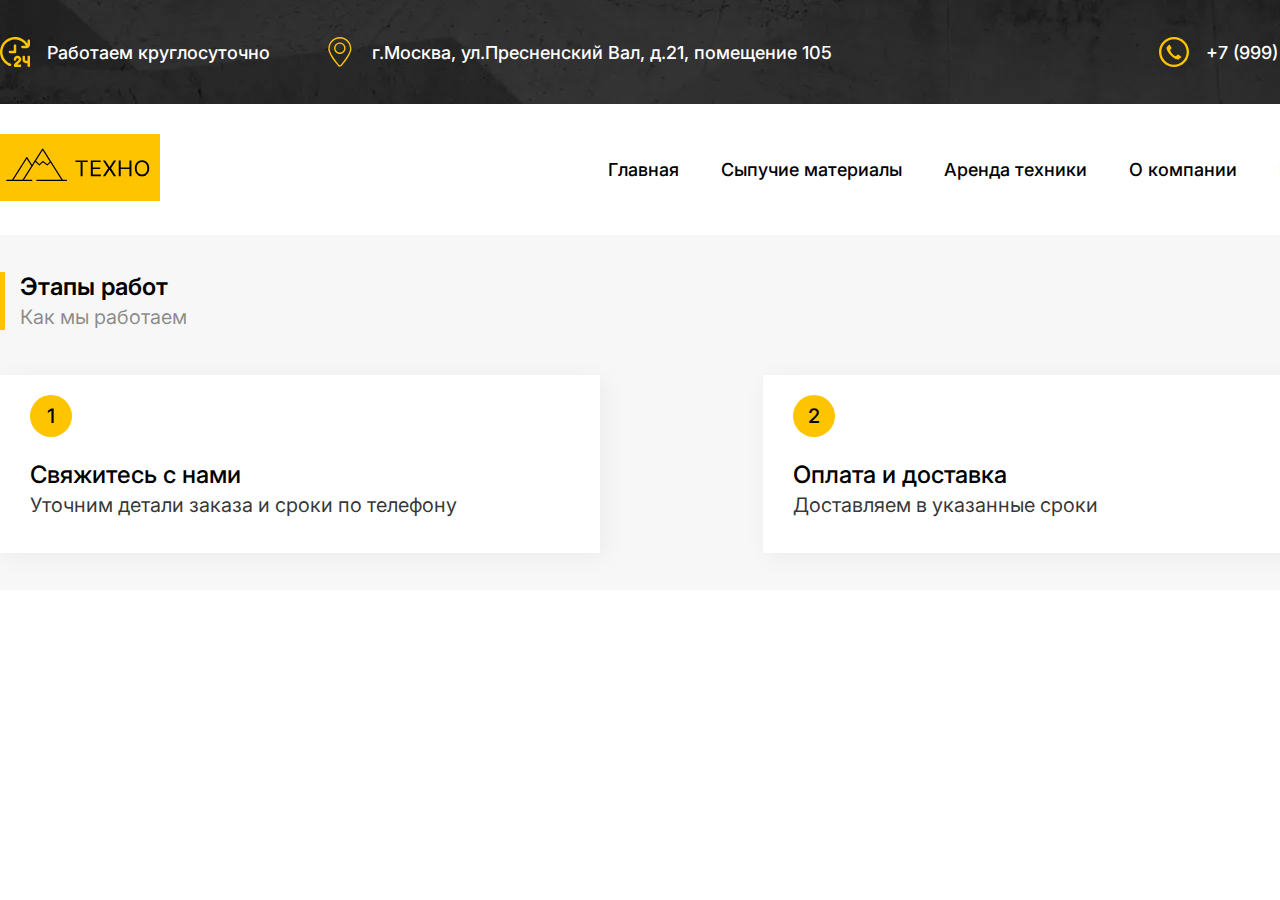
==== index.html @ c88611fb "." ====
<!DOCTYPE html>
<html lang="ru">

<head>
    <meta charset="UTF-8">
    <meta http-equiv="X-UA-Compatible" content="IE=edge">
    <meta name="viewport" content="width=device-width, initial-scale=1.0">
    <link rel="stylesheet" href="css/index.css">
    <link rel="preconnect" href="https://fonts.googleapis.com">
    <link rel="preconnect" href="https://fonts.gstatic.com" crossorigin>
    <link href="https://fonts.googleapis.com/css2?family=Inter:wght@300;400;500;600;700;800&display=swap"
        rel="stylesheet">
    <title>ТЕХНО</title>
</head>

<body>
    <header>
        <div class="upheader">
            <div class="cont">
                <div class="wrapper__left">
                    <div class="wrapper__header">
                        <img src="img/h24.svg" alt="">
                        <p>Работаем круглосуточно</p>
                    </div>
                    <div class="wrapper__header">
                        <img src="img/map.svg" alt="">
                        <p>г.Москва, ул.Пресненский Вал, д.21, помещение 105 </p>
                    </div>
                </div>

                <div class="wrapper__header">
                    <img src="img/tel.svg" alt="">
                    <a href="tel:89999992111">+7 (999) 999-21-11</a>
                </div>
            </div>
        </div>
        <nav>
            <div class="cont">
                <a href="#"><img src="img/logo.svg" alt=""></a>
                <ul>
                    <li><a href="">Главная</a></li>
                    <li><a href="">Сыпучие материалы</a></li>
                    <li><a href="">Аренда техники</a></li>
                    <li><a href="">О компании</a></li>
                    <li><a href="">Контакты</a></li>
                </ul>
            </div>
        </nav>

    </header>
    <section id="step">
        <div class="cont">
            <h2>
                Этапы работ<br><span>Как мы работаем</span>
            </h2>
            <div class="all_steps">
                <div class="wrapper__step">
                    <span class="number_step">1</span>
                    <p>
                        Свяжитесь с нами<br>
                        <span>Уточним детали заказа и сроки по телефону</span>
                    </p>
                </div>
                <div class="wrapper__step">
                    <span class="number_step">2</span>
                    <p>
                        Оплата и доставка<br>
                        <span>Доставляем в указанные сроки</span>
                    </p>
                </div>
            </div>
        </div>
        
    </section>
</body>

</html>
---- css/index.css ----
*{
    padding: 0;
    margin: 0;
    box-sizing: border-box;
    font-family: 'Inter', sans-serif;
}
.upheader{
    padding-top: 37px;
    padding-bottom: 37px;
    background-image: url("/img/back.png");
}
.cont{
    width: 1363px;
    margin: 0 auto;
}
.upheader .cont{
    display: flex;

    align-items: center;
    justify-content: space-between;
}
.upheader .wrapper__header{
    display: flex;
    align-items: center;
}
.upheader .wrapper__header img{
    margin-right: 17px;
}
.upheader .cont .wrapper__header p, .upheader .cont .wrapper__header a{
    font-size: 18px;
    font-weight: 500;
    color: white;
    text-decoration: none;
}
.upheader .cont .wrapper__left{
    display: flex;
}
.upheader .cont .wrapper__left .wrapper__header{
    margin-right: 55px;
}
header nav .cont{
    display: flex;
    align-items: center;
    justify-content: space-between;
    padding-top: 30px;
    padding-bottom: 30px;
}
header nav ul{
    display: flex;
}
header nav ul li{
    list-style: none;
    margin-right: 42px;
}
header nav ul li a{
    color: black;
    font-size: 18px;
    font-weight: 500;
    text-decoration: none;
}
header nav ul li:last-child{
    margin-right: 0;
}
h2{
    font-size: 24px;
    font-weight: 600;
    border-left: 5px solid rgb(254, 196, 0);
    padding-left: 15px;
}
h2 span{
    font-size: 20px;
    font-weight: 400;
    color: rgba(0, 0, 0, 0.46);
}
/* step */
#step{
    padding-top: 37px;
    padding-bottom: 37px;
    background-color: rgb(247, 247, 247);
}
.all_steps{
    display: flex;
    justify-content: space-between;
}
.wrapper__step{
    margin-top: 45px;
    padding-top: 20px;
    padding-bottom: 35px;
    padding-left: 30px;
    width: 600px;
    background: rgb(255, 255, 255);
    box-shadow: 4px 4px 24px rgba(0, 0, 0, 0.05);
}
.wrapper__step .number_step{
    display: flex;
    align-items: center;
    justify-content: center;
    border-radius: 50%;
    font-size: 20px;
    font-weight: 500;
    width: 42px;
    height: 42px;
    background: rgb(254, 196, 0);
}
.wrapper__step p{
    margin-top: 23px;
    font-size: 24px;
    font-weight: 500;
}
.wrapper__step p span{
    font-size: 20px;
    font-weight: 400;
    color: rgba(0, 0, 0, 0.8);
}
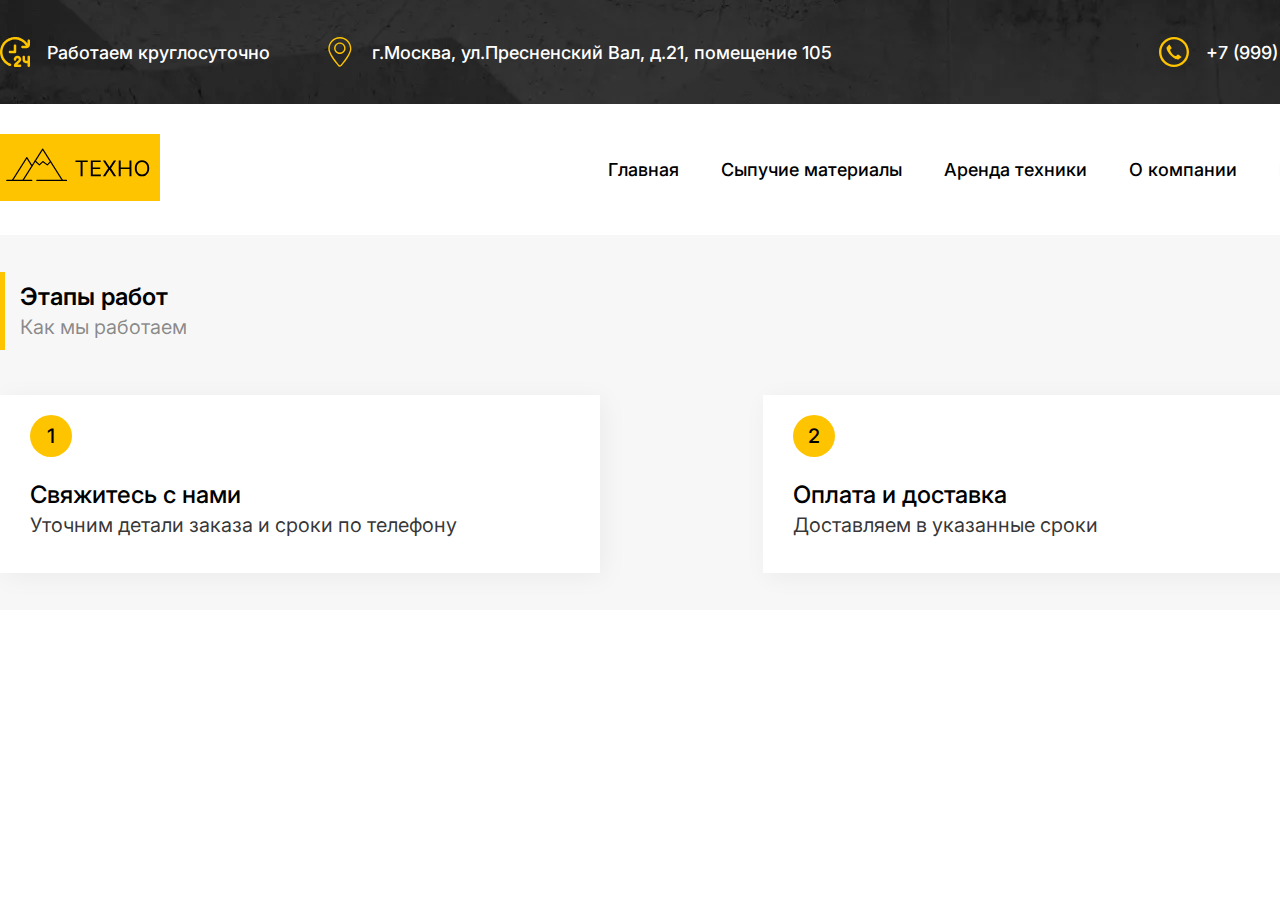
==== commit c558c219: "." ====
--- a/index.html
+++ b/index.html
@@ -14,6 +14,14 @@
 </head>
 
 <body>
+    <div class="backg_cts">
+        <div class="wind_cts">
+            <img src="img/close.svg" alt="">
+            <p>Позвоните нам<br><span>Будем рады вашему звонку</span></p>
+            <a href="" class="text_num">+7 (999) 999-21-11</a>
+            <a href="" class="btn_tel">Позвонить</a>
+        </div>
+    </div>
     <header>
         <div class="upheader">
             <div class="cont">
--- a/css/index.css
+++ b/css/index.css
@@ -62,6 +62,8 @@
     margin-right: 0;
 }
 h2{
+    padding-top: 10px;
+    padding-bottom: 10px;
     font-size: 24px;
     font-weight: 600;
     border-left: 5px solid rgb(254, 196, 0);
@@ -111,4 +113,65 @@
     font-size: 20px;
     font-weight: 400;
     color: rgba(0, 0, 0, 0.8);
+}
+
+/* всплывашка */
+.backg_cts {
+    
+    width: 100%;
+    height: 100%;
+    position: fixed;
+    background: #000A;
+    top: 0;
+    left: 0;
+    display: none; /*flex*/
+    justify-content: center;
+    align-items: center;
+}
+.wind_cts {
+    position: relative;
+    width: 405px;
+    padding-top: 17px;
+    padding-bottom: 21px;
+    background: rgb(255, 255, 255);
+    border-radius: 25px;
+}
+.wind_cts p{
+    text-align: center;
+    font-size: 24px;
+    font-weight: 600;
+}
+.wind_cts p span{
+    font-size: 18px;
+    font-weight: 400;
+    color: rgba(0, 0, 0, 0.5);
+}
+.wind_cts .text_num{
+    display: block;
+    text-align: center;
+    font-size: 20px;
+    font-weight: 600;
+    text-decoration: none;
+    color: rgba(0, 0, 0, 1);
+    margin-top: 21px;
+    margin-bottom: 25px;
+}
+.wind_cts .btn_tel{
+    margin: 0 auto;
+    display: flex;
+    width: 134px;
+    height: 38px;
+    align-items: center;
+    justify-content: center;
+    text-decoration: none;
+    background: rgb(254, 196, 0);
+    color: rgb(0, 0, 0);
+    font-size: 18px;
+    font-weight: 500;
+}
+.wind_cts img{
+    cursor: pointer;
+    position: absolute;
+    top: 15px;
+    right: 15px;
 }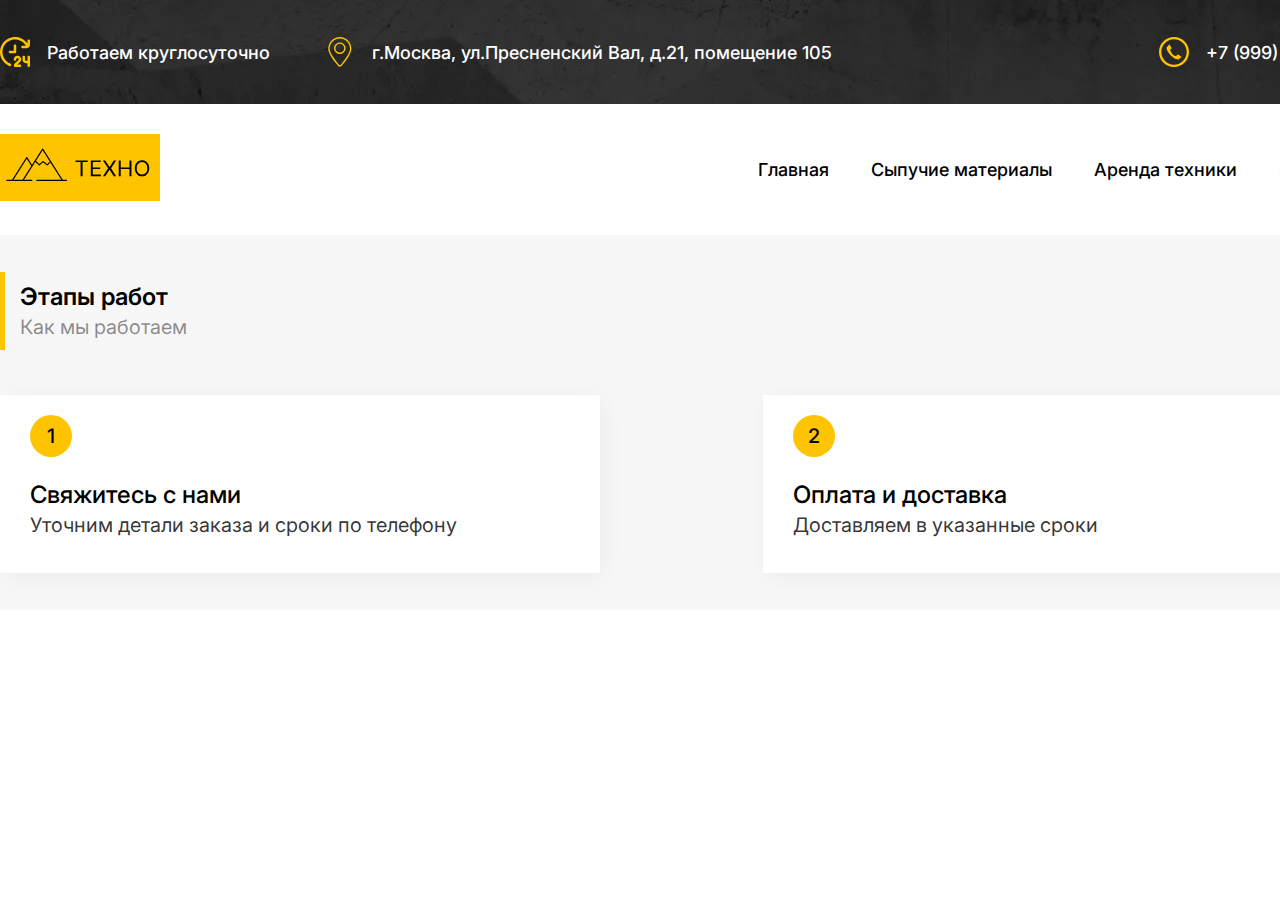
==== commit 49b3e1d3: "." ====
--- a/index.html
+++ b/index.html
@@ -49,7 +49,6 @@
                     <li><a href="">Главная</a></li>
                     <li><a href="">Сыпучие материалы</a></li>
                     <li><a href="">Аренда техники</a></li>
-                    <li><a href="">О компании</a></li>
                     <li><a href="">Контакты</a></li>
                 </ul>
             </div>
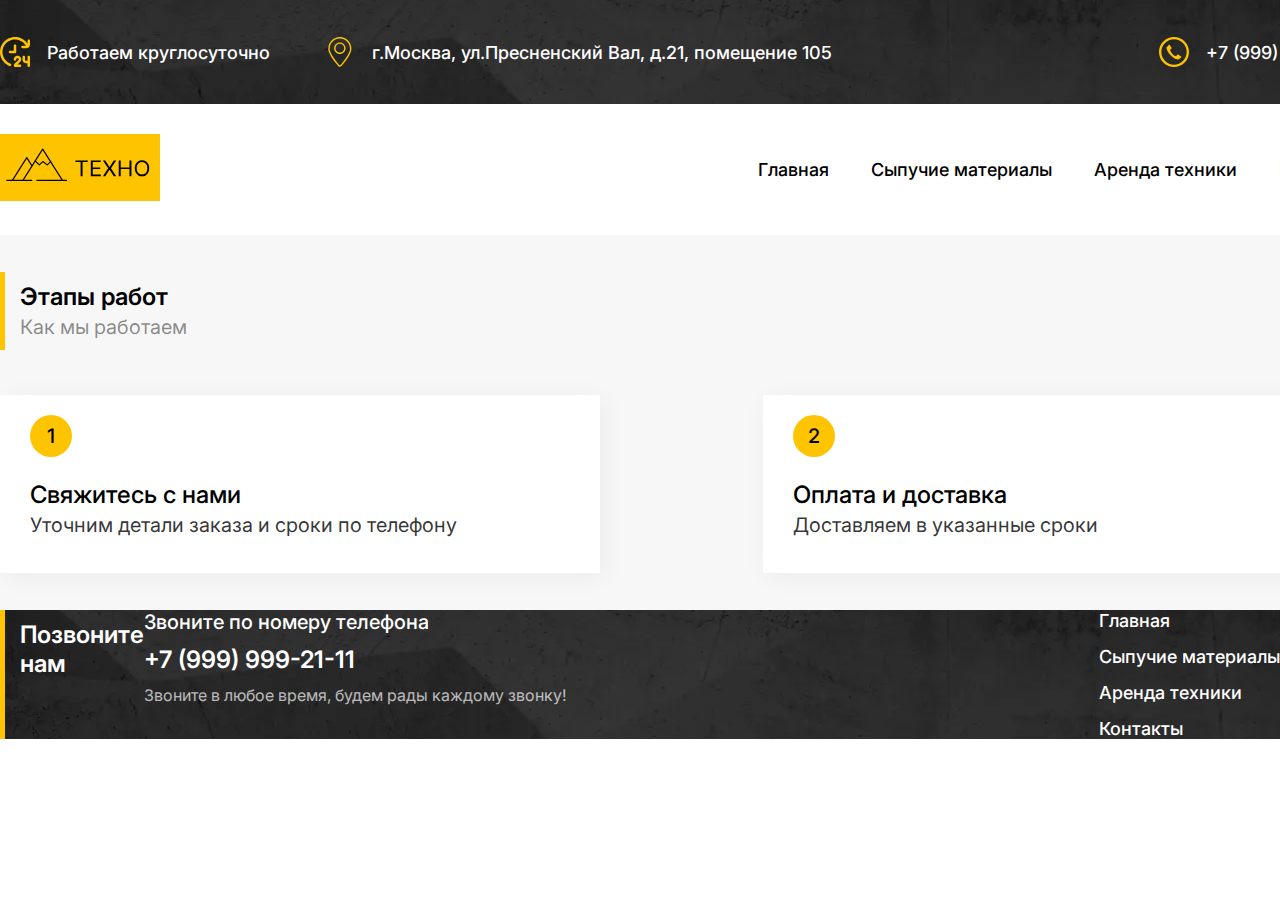
==== commit f9d4b7e8: "." ====
--- a/index.html
+++ b/index.html
@@ -77,8 +77,30 @@
                 </div>
             </div>
         </div>
-        
+
     </section>
+    <footer>
+        <div class="footer_block">
+            <div class="cont">
+                <div class="footer_left">
+                    <p class="footer_call">Позвоните<br>нам</p>
+                    <div class="footer_text">
+                        <p class="foot_t">Звоните по номеру телефона</p>
+                        <p class="footer_num">+7 (999) 999-21-11</p>
+                        <p class="foot_opas">Звоните в любое время, будем рады каждому звонку!</p>
+                    </div>
+                </div>
+                <div class="footer_right">
+                    <ul>
+                        <li><a href="">Главная</a></li>
+                        <li><a href="">Сыпучие материалы</a></li>
+                        <li><a href="">Аренда техники</a></li>
+                        <li><a href="">Контакты</a></li>
+                    </ul>
+                </div>
+            </div>
+        </div>
+    </footer>
 </body>
 
 </html>--- a/css/index.css
+++ b/css/index.css
@@ -7,7 +7,7 @@
 .upheader{
     padding-top: 37px;
     padding-bottom: 37px;
-    background-image: url("/img/back.png");
+    background-image: url("../img/back.png");
 }
 .cont{
     width: 1363px;
@@ -174,4 +174,57 @@
     position: absolute;
     top: 15px;
     right: 15px;
-}+}
+.footer_block {
+    display: flex;
+    background-image: url("../img/back.png");
+    color: #FFFFFF;
+}
+.footer_call{
+    border-left: 5px solid rgb(254, 196, 0);
+    font-size: 24px;
+    font-weight: 600;
+    padding-top: 10px;
+    padding-bottom: 10px;
+    padding-left: 15px;
+}
+.footer_left {
+    display: flex;
+    justify-content: space-between;
+}
+.footer_num { 
+    font-size: 24px;
+    font-weight: 600;
+}
+.foot_t{
+    font-size: 20px;
+    font-weight: 500;
+}
+.foot_opas{
+    font-size: 16px;
+    font-weight: 400;
+    opacity: 68%;
+}
+.footer_text p {
+    padding-bottom: 11px;
+}
+.footer_text p:last-child {
+    padding-bottom: 0;
+}
+.footer_right ul li {
+   list-style: none;
+   padding-bottom: 15px;
+}
+.footer_right ul li:last-child {
+    padding-bottom: 0px;
+ }
+.footer_right ul li a {
+    font-size: 18px;
+    font-weight: 500;
+    text-decoration: none;
+    color: #FFFFFF;
+ }
+ .footer_block .cont{
+    display: flex;
+    justify-content: space-between;
+ }
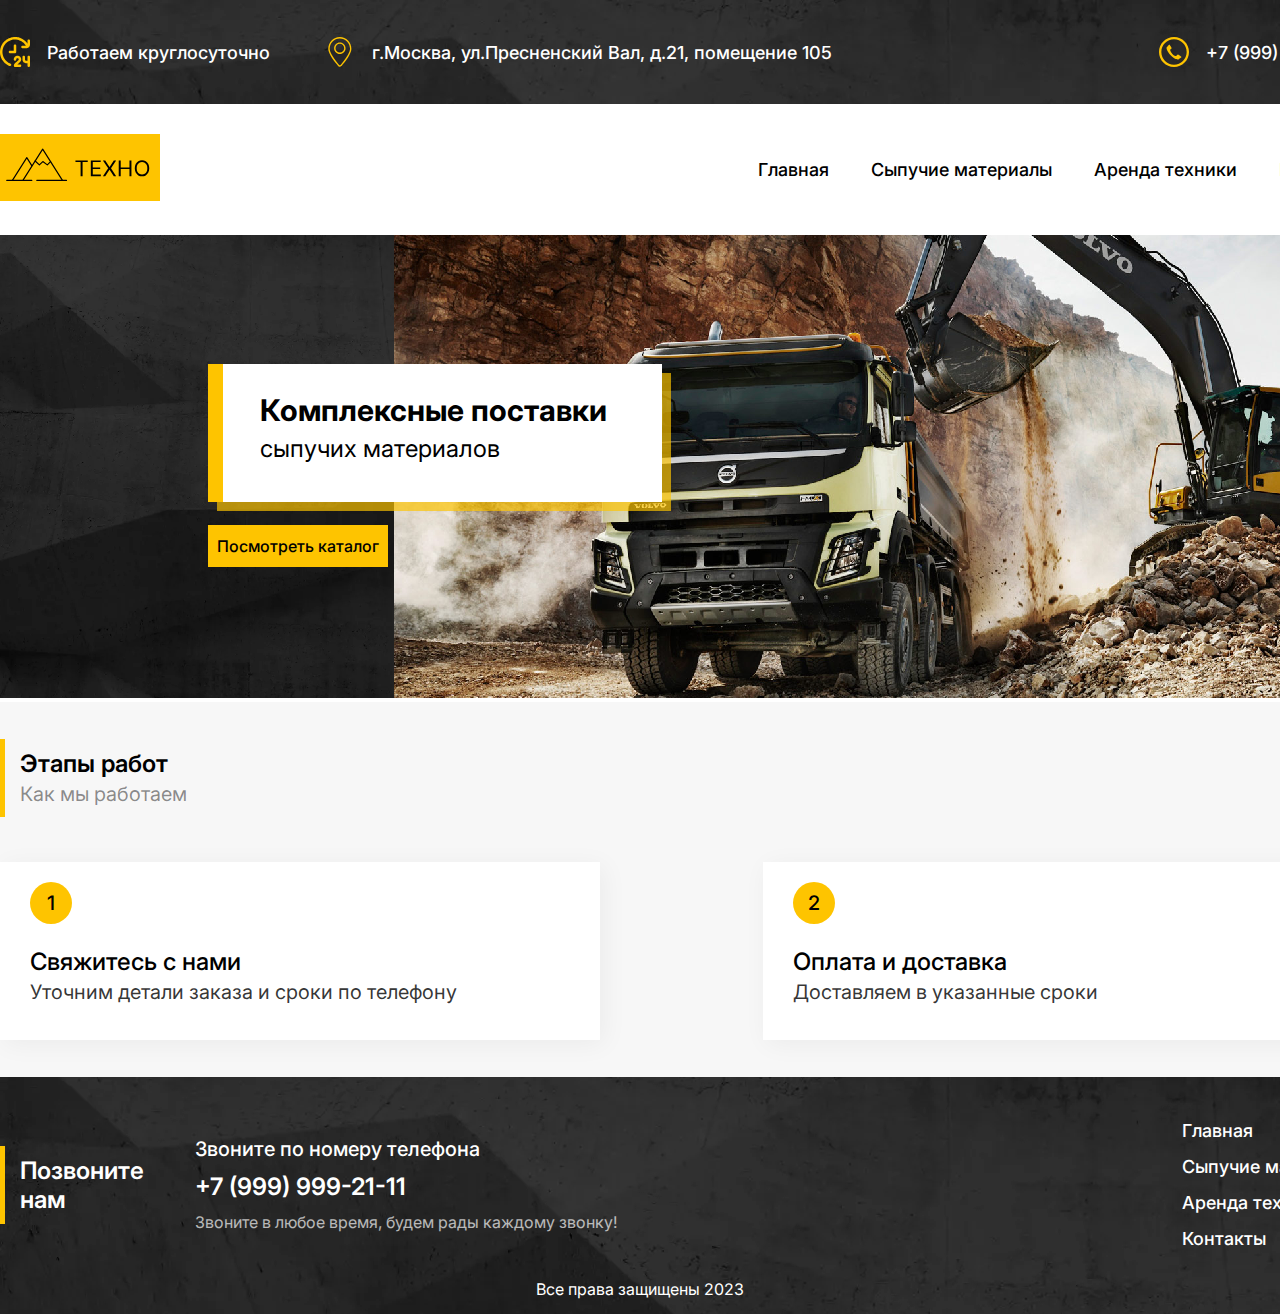
==== commit b071b25c: "." ====
--- a/index.html
+++ b/index.html
@@ -53,7 +53,16 @@
                 </ul>
             </div>
         </nav>
-
+        <div class="banner__header">
+            <img src="img/banner.png" alt="">
+            <div class="into__banner">
+                <p>
+                    Комплексные поставки<br><span>сыпучих материалов</span>
+                </p>
+                <a href="">Посмотреть каталог</a>
+            </div>
+            
+        </div>
     </header>
     <section id="step">
         <div class="cont">
@@ -98,8 +107,11 @@
                         <li><a href="">Контакты</a></li>
                     </ul>
                 </div>
+                
             </div>
+            <p class="cop">Все права защищены 2023</p>
         </div>
+        
     </footer>
 </body>
 
--- a/css/index.css
+++ b/css/index.css
@@ -175,10 +175,15 @@
     top: 15px;
     right: 15px;
 }
+
+
+/* footer */
+
 .footer_block {
-    display: flex;
     background-image: url("../img/back.png");
     color: #FFFFFF;
+    padding-top: 43px;
+    padding-bottom: 15px;
 }
 .footer_call{
     border-left: 5px solid rgb(254, 196, 0);
@@ -189,6 +194,8 @@
     padding-left: 15px;
 }
 .footer_left {
+    align-items: center;
+    width: 617px;
     display: flex;
     justify-content: space-between;
 }
@@ -227,4 +234,44 @@
  .footer_block .cont{
     display: flex;
     justify-content: space-between;
+    
  }
+
+/* banner_header */
+.banner__header{
+    position: relative;
+}
+.into__banner{
+    position: absolute;
+    top:129px;
+    left: 208px;
+}
+.into__banner p{
+    font-size: 30px;
+    font-weight: 700;
+    background: rgb(255, 255, 255);
+    box-shadow: 9px 9px 0px rgba(254, 196, 0, 0.68);
+    padding: 28px 55px 38px 37px;
+    border-left: 15px solid rgb(254, 196, 0);
+}
+.into__banner p span{
+    font-size: 24px;
+    font-weight: 400;
+}
+.into__banner a{
+    margin-top: 23px;
+    display: flex;
+    justify-content: center;
+    align-items: center;
+    font-size: 16px;
+    font-weight: 500;
+    width: 180px;
+    height: 42px;
+    background: rgb(254, 196, 0);
+    text-decoration: none;
+    color:#000;
+}
+.cop{
+    margin-top: 30px;
+    text-align: center;
+}
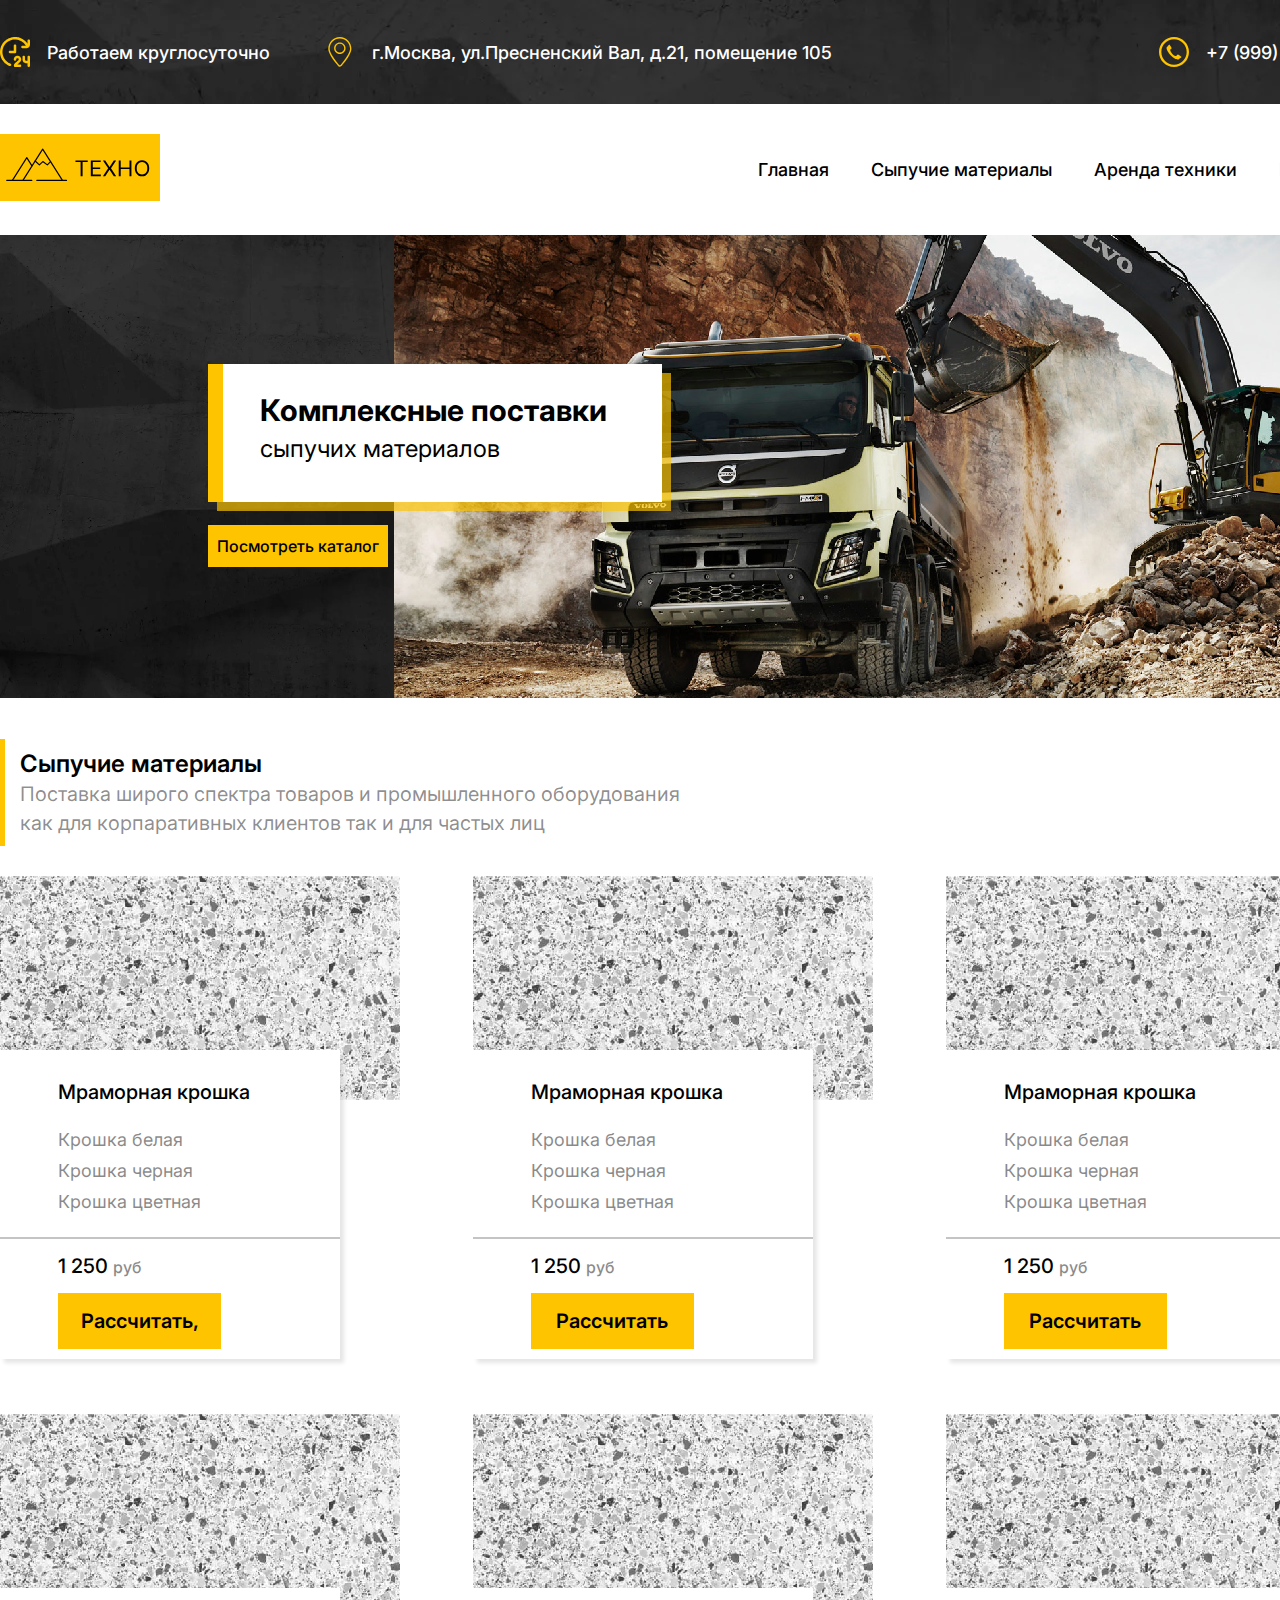
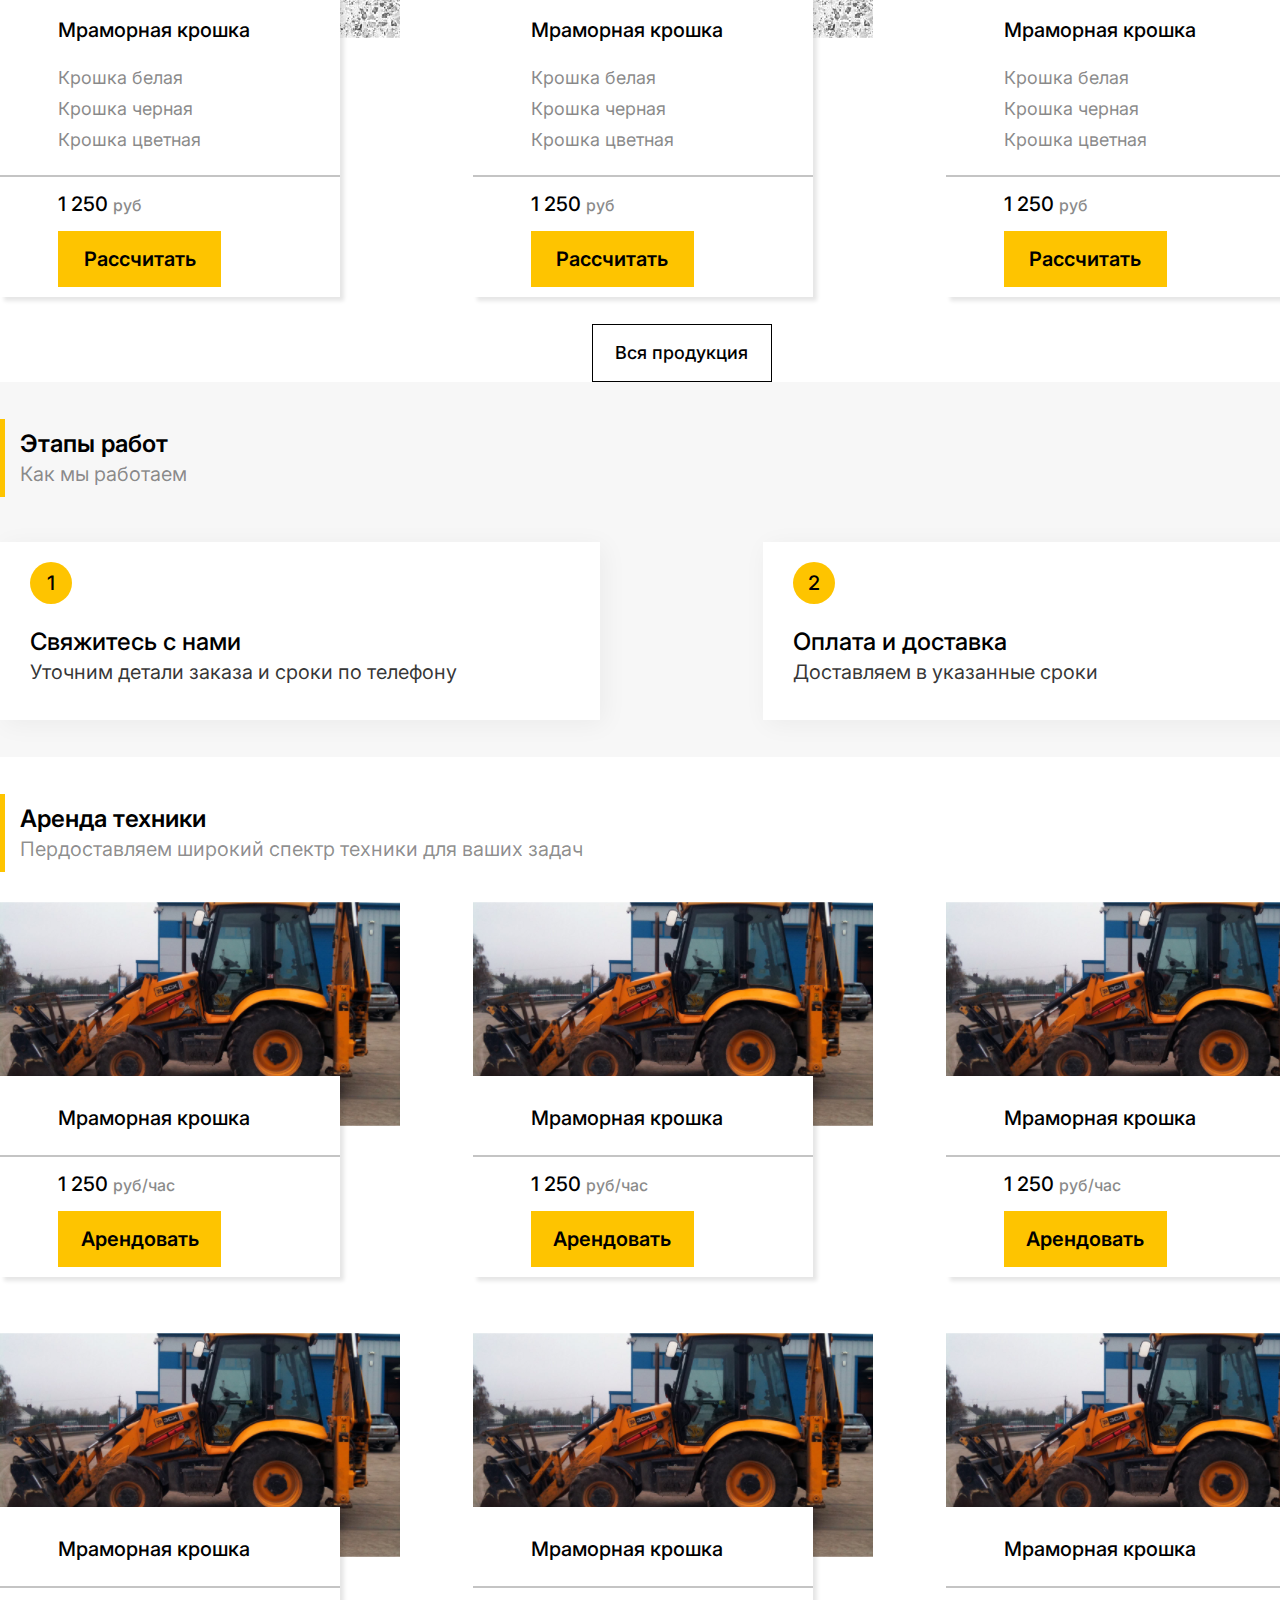
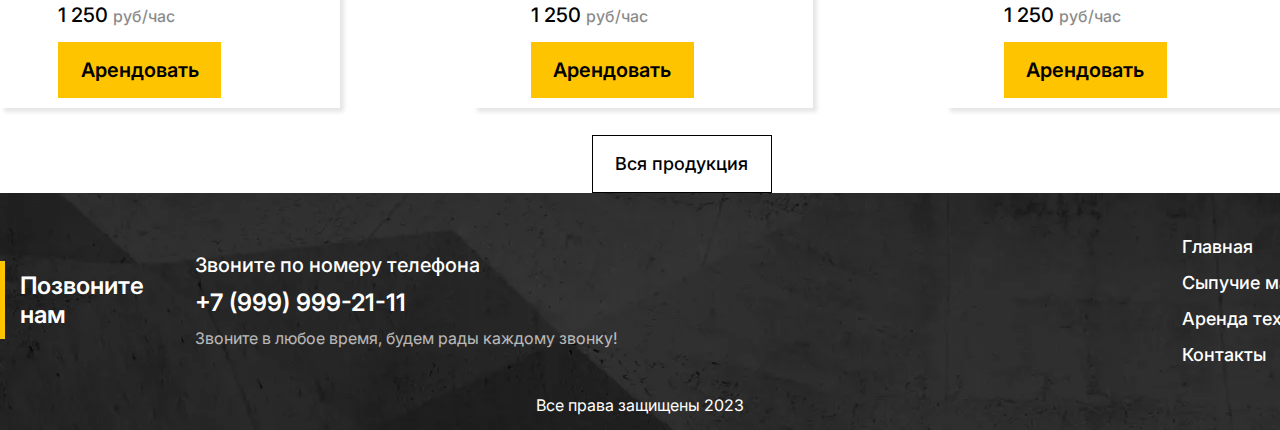
==== commit 66950772: ".!." ====
--- a/index.html
+++ b/index.html
@@ -61,9 +61,108 @@
                 </p>
                 <a href="">Посмотреть каталог</a>
             </div>
-            
+
         </div>
     </header>
+
+
+    <section id="material">
+        <div class="cont">
+            <h2>
+                Сыпучие материалы<br><span>Поставка широго спектра товаров и промышленного оборудования как для
+                    корпаративных клиентов так и для частых лиц</span>
+            </h2>
+            <div class="vsetovari">
+                <div class="blocktovar">
+                    <img src="img/mainimage.png" alt="">
+                    <div class="blockspec">
+                        <h3>Мраморная крошка</h3>
+                        <ul>
+                            <li>Крошка белая</li>
+                            <li>Крошка черная</li>
+                            <li>Крошка цветная</li>
+                        </ul>
+                        <span class="border"></span>
+                        <p>1 250 <span> руб</span></p>
+                        <button type="submit">Расcчитать,</button>
+                    </div>
+                </div>
+                <div class="blocktovar">
+                    <img src="img/mainimage.png" alt="">
+                    <div class="blockspec">
+                        <h3>Мраморная крошка</h3>
+                        <ul>
+                            <li>Крошка белая</li>
+                            <li>Крошка черная</li>
+                            <li>Крошка цветная</li>
+                        </ul>
+                        <span class="border"></span>
+                        <p>1 250 <span> руб</span></p>
+                        <button type="submit">Расcчитать</button>
+                    </div>
+                </div>
+                <div class="blocktovar">
+                    <img src="img/mainimage.png" alt="">
+                    <div class="blockspec">
+                        <h3>Мраморная крошка</h3>
+                        <ul>
+                            <li>Крошка белая</li>
+                            <li>Крошка черная</li>
+                            <li>Крошка цветная</li>
+                        </ul>
+                        <span class="border"></span>
+                        <p>1 250 <span> руб</span></p>
+                        <button type="submit">Расcчитать</button>
+                    </div>
+                </div>
+                <div class="blocktovar">
+                    <img src="img/mainimage.png" alt="">
+                    <div class="blockspec">
+                        <h3>Мраморная крошка</h3>
+                        <ul>
+                            <li>Крошка белая</li>
+                            <li>Крошка черная</li>
+                            <li>Крошка цветная</li>
+                        </ul>
+                        <span class="border"></span>
+                        <p>1 250 <span> руб</span></p>
+                        <button type="submit">Расcчитать</button>
+                    </div>
+                </div>
+                <div class="blocktovar">
+                    <img src="img/mainimage.png" alt="">
+                    <div class="blockspec">
+                        <h3>Мраморная крошка</h3>
+                        <ul>
+                            <li>Крошка белая</li>
+                            <li>Крошка черная</li>
+                            <li>Крошка цветная</li>
+                        </ul>
+                        <span class="border"></span>
+                        <p>1 250 <span> руб</span></p>
+                        <button type="submit">Расcчитать</button>
+                    </div>
+                </div>
+                <div class="blocktovar">
+                    <img src="img/mainimage.png" alt="">
+                    <div class="blockspec">
+                        <h3>Мраморная крошка</h3>
+                        <ul>
+                            <li>Крошка белая</li>
+                            <li>Крошка черная</li>
+                            <li>Крошка цветная</li>
+                        </ul>
+                        <span class="border"></span>
+                        <p>1 250 <span> руб</span></p>
+                        <button type="submit">Расcчитать</button>
+                    </div>
+                </div>
+            </div>
+            <a class="allproduct" href="#">Вся продукция</a>
+        </div>
+    </section>
+
+
     <section id="step">
         <div class="cont">
             <h2>
@@ -86,8 +185,73 @@
                 </div>
             </div>
         </div>
-
     </section>
+
+    <section id="material">
+        <div class="cont">
+            <h2>
+                Аренда техники<br><span>Пердоставляем широкий спектр техники для ваших задач</span>
+            </h2>
+            <div class="vsetovari">
+                <div class="blocktovar">
+                    <img src="img/arenda.png" alt="">
+                    <div class="blockspec">
+                        <h3>Мраморная крошка</h3>
+                        <span class="border"></span>
+                        <p>1 250 <span> руб/час</span></p>
+                        <button type="submit">Арендовать</button>
+                    </div>
+                </div>
+                <div class="blocktovar">
+                    <img src="img/arenda.png" alt="">
+                    <div class="blockspec">
+                        <h3>Мраморная крошка</h3>
+                        <span class="border"></span>
+                        <p>1 250 <span> руб/час</span></p>
+                        <button type="submit">Арендовать</button>
+                    </div>
+                </div>
+                <div class="blocktovar">
+                    <img src="img/arenda.png" alt="">
+                    <div class="blockspec">
+                        <h3>Мраморная крошка</h3>
+                        <span class="border"></span>
+                        <p>1 250 <span> руб/час</span></p>
+                        <button type="submit">Арендовать</button>
+                    </div>
+                </div>
+                <div class="blocktovar">
+                    <img src="img/arenda.png" alt="">
+                    <div class="blockspec">
+                        <h3>Мраморная крошка</h3>
+                        <span class="border"></span>
+                        <p>1 250 <span> руб/час</span></p>
+                        <button type="submit">Арендовать</button>
+                    </div>
+                </div>
+                <div class="blocktovar">
+                    <img src="img/arenda.png" alt="">
+                    <div class="blockspec">
+                        <h3>Мраморная крошка</h3>
+                        <span class="border"></span>
+                        <p>1 250 <span> руб/час</span></p>
+                        <button type="submit">Арендовать</button>
+                    </div>
+                </div>
+                <div class="blocktovar">
+                    <img src="img/arenda.png" alt="">
+                    <div class="blockspec">
+                        <h3>Мраморная крошка</h3>
+                        <span class="border"></span>
+                        <p>1 250 <span> руб/час</span></p>
+                        <button type="submit">Арендовать</button>
+                    </div>
+                </div>
+            </div>
+            <a class="allproduct" href="#">Вся продукция</a>
+        </div>
+    </section>
+
     <footer>
         <div class="footer_block">
             <div class="cont">
@@ -95,7 +259,7 @@
                     <p class="footer_call">Позвоните<br>нам</p>
                     <div class="footer_text">
                         <p class="foot_t">Звоните по номеру телефона</p>
-                        <p class="footer_num">+7 (999) 999-21-11</p>
+                        <a href="tel:89999992111" class="footer_num">+7 (999) 999-21-11</a>
                         <p class="foot_opas">Звоните в любое время, будем рады каждому звонку!</p>
                     </div>
                 </div>
@@ -107,11 +271,11 @@
                         <li><a href="">Контакты</a></li>
                     </ul>
                 </div>
-                
+
             </div>
             <p class="cop">Все права защищены 2023</p>
         </div>
-        
+
     </footer>
 </body>
 
--- a/css/index.css
+++ b/css/index.css
@@ -115,9 +115,100 @@
     color: rgba(0, 0, 0, 0.8);
 }
 
+/* сыпучие материалы и аренда */
+#material {
+    padding-top: 37px;
+}
+#material h2{
+    width: 700px;
+}
+.blocktovar {
+    width: 400px;
+}
+.blocktovar img {
+    display: block;
+}
+.blockspec {
+    position: relative;
+    background-color: #FFFFFF;
+    padding: 30px 0 10px 0;
+    width: 85%;
+    margin-top: -50px;
+    z-index: 1;
+    box-shadow: 4px 4px 4px rgba(0, 0, 0, 0.1);
+}
+.blockspec h3, .blockspec p {
+    font-size: 20px;
+    font-weight: 500;
+    padding-left: 58px;
+}
+.blockspec h3 {
+    margin-bottom: 25px;
+}
+.blockspec p span {
+    font-size: 16px;
+    opacity: 46%;
+}
+.blockspec p {
+    padding-top: 15px;
+    padding-bottom: 15px;
+}
+.blockspec ul {
+    opacity: 46%;
+    margin: 0 0 25px 0;
+    padding-left: 58px;
+}
+.blockspec ul li {
+    font-size: 18px;
+    font-weight: 400;
+    list-style: none;
+    margin-bottom: 10px;
+}
+.blockspec ul li:last-child {
+    margin-bottom: 0;
+}
+.border {
+    display: block;
+    background: rgb(196, 196, 196);
+    height: 2px;       
+}
+.blockspec button {
+    background: rgb(254, 196, 0);
+    color: #000;
+    border: none;
+    width: 163px;
+    height: 56px;
+    font-size: 20px;
+    font-weight: 600;
+    line-height: 24px;
+    margin-left: 58px;
+}
+.vsetovari {
+    grid-gap: 4.32vw;
+    display: grid;
+    gap: 4.32vw;
+    grid-template-columns: 1fr 1fr 1fr;
+    grid-template-rows: 1fr 1fr;
+    margin-top: 30px;
+    margin-bottom: 27px ;
+}
+.allproduct {
+    display: block;
+    border: 1px solid rgb(0, 0, 0);
+    text-decoration: none;
+    color: #000;
+    width: 180px;
+    line-height: 22px;
+    font-size: 18px;
+    font-weight: 500;
+    text-align: center;
+    padding-top: 17px;
+    padding-bottom: 17px;
+    margin: 0 auto;
+}
+
 /* всплывашка */
 .backg_cts {
-    
     width: 100%;
     height: 100%;
     position: fixed;
@@ -200,8 +291,12 @@
     justify-content: space-between;
 }
 .footer_num { 
-    font-size: 24px;
-    font-weight: 600;
+    display: block;
+    color: #FFFFFF;
+    text-decoration: none;
+    font-size: 24px;
+    font-weight: 600;
+    
 }
 .foot_t{
     font-size: 20px;
@@ -212,11 +307,11 @@
     font-weight: 400;
     opacity: 68%;
 }
-.footer_text p {
-    padding-bottom: 11px;
-}
-.footer_text p:last-child {
-    padding-bottom: 0;
+.footer_text p, .footer_num {
+    margin-bottom: 11px;
+}
+.footer_text p:last-child{
+    margin-bottom: 0;
 }
 .footer_right ul li {
    list-style: none;
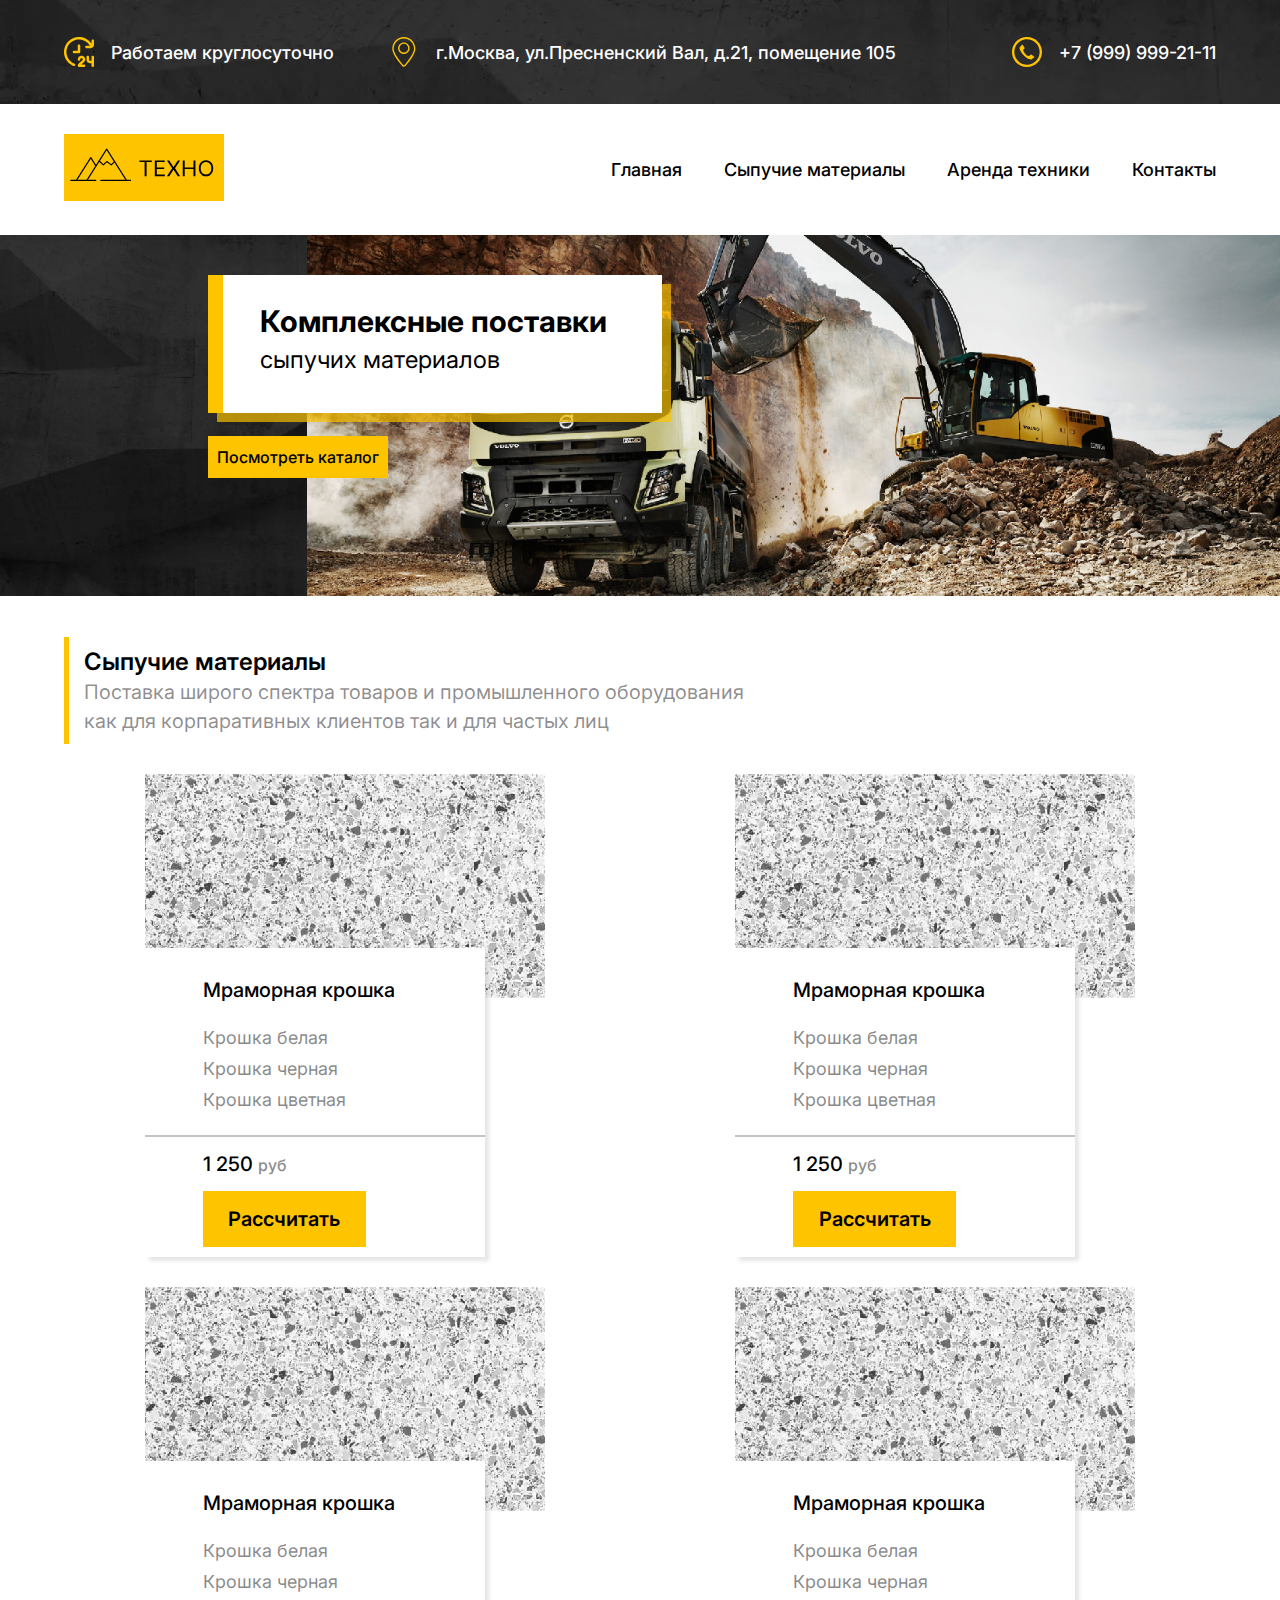
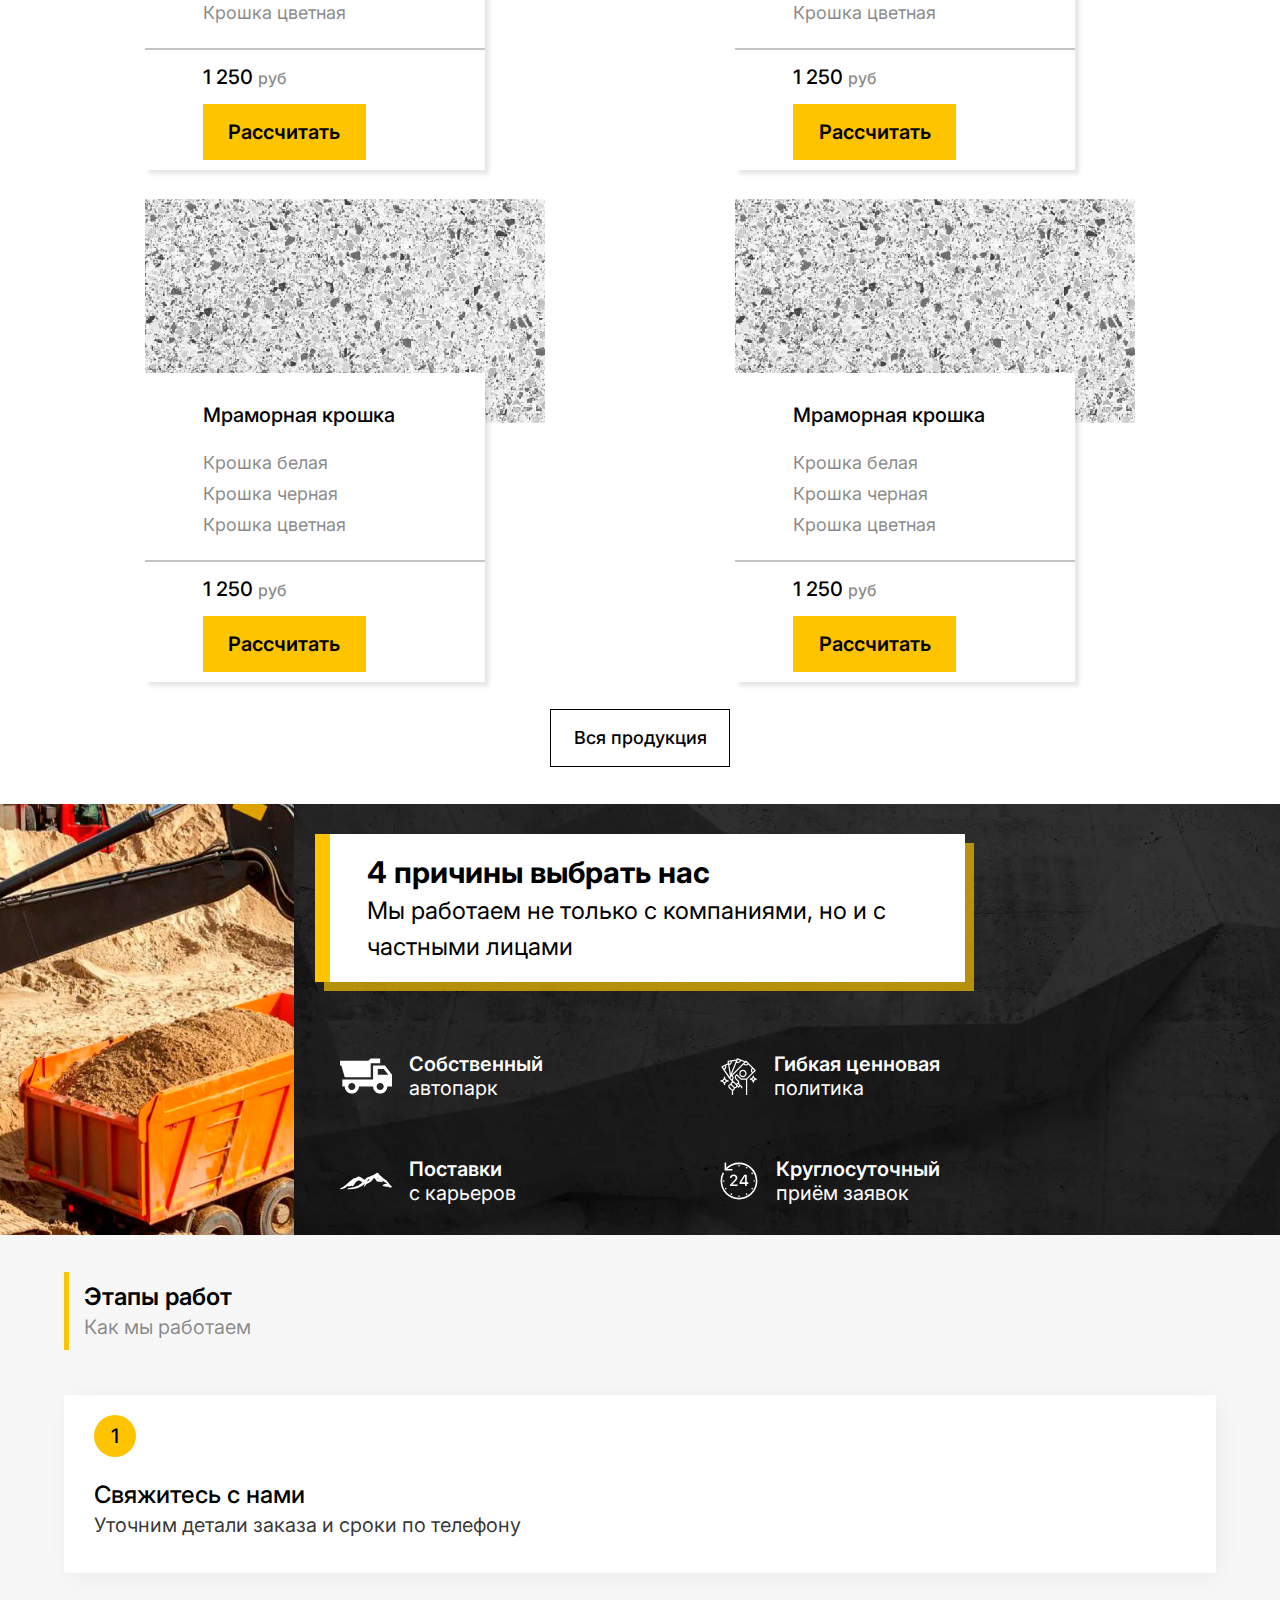
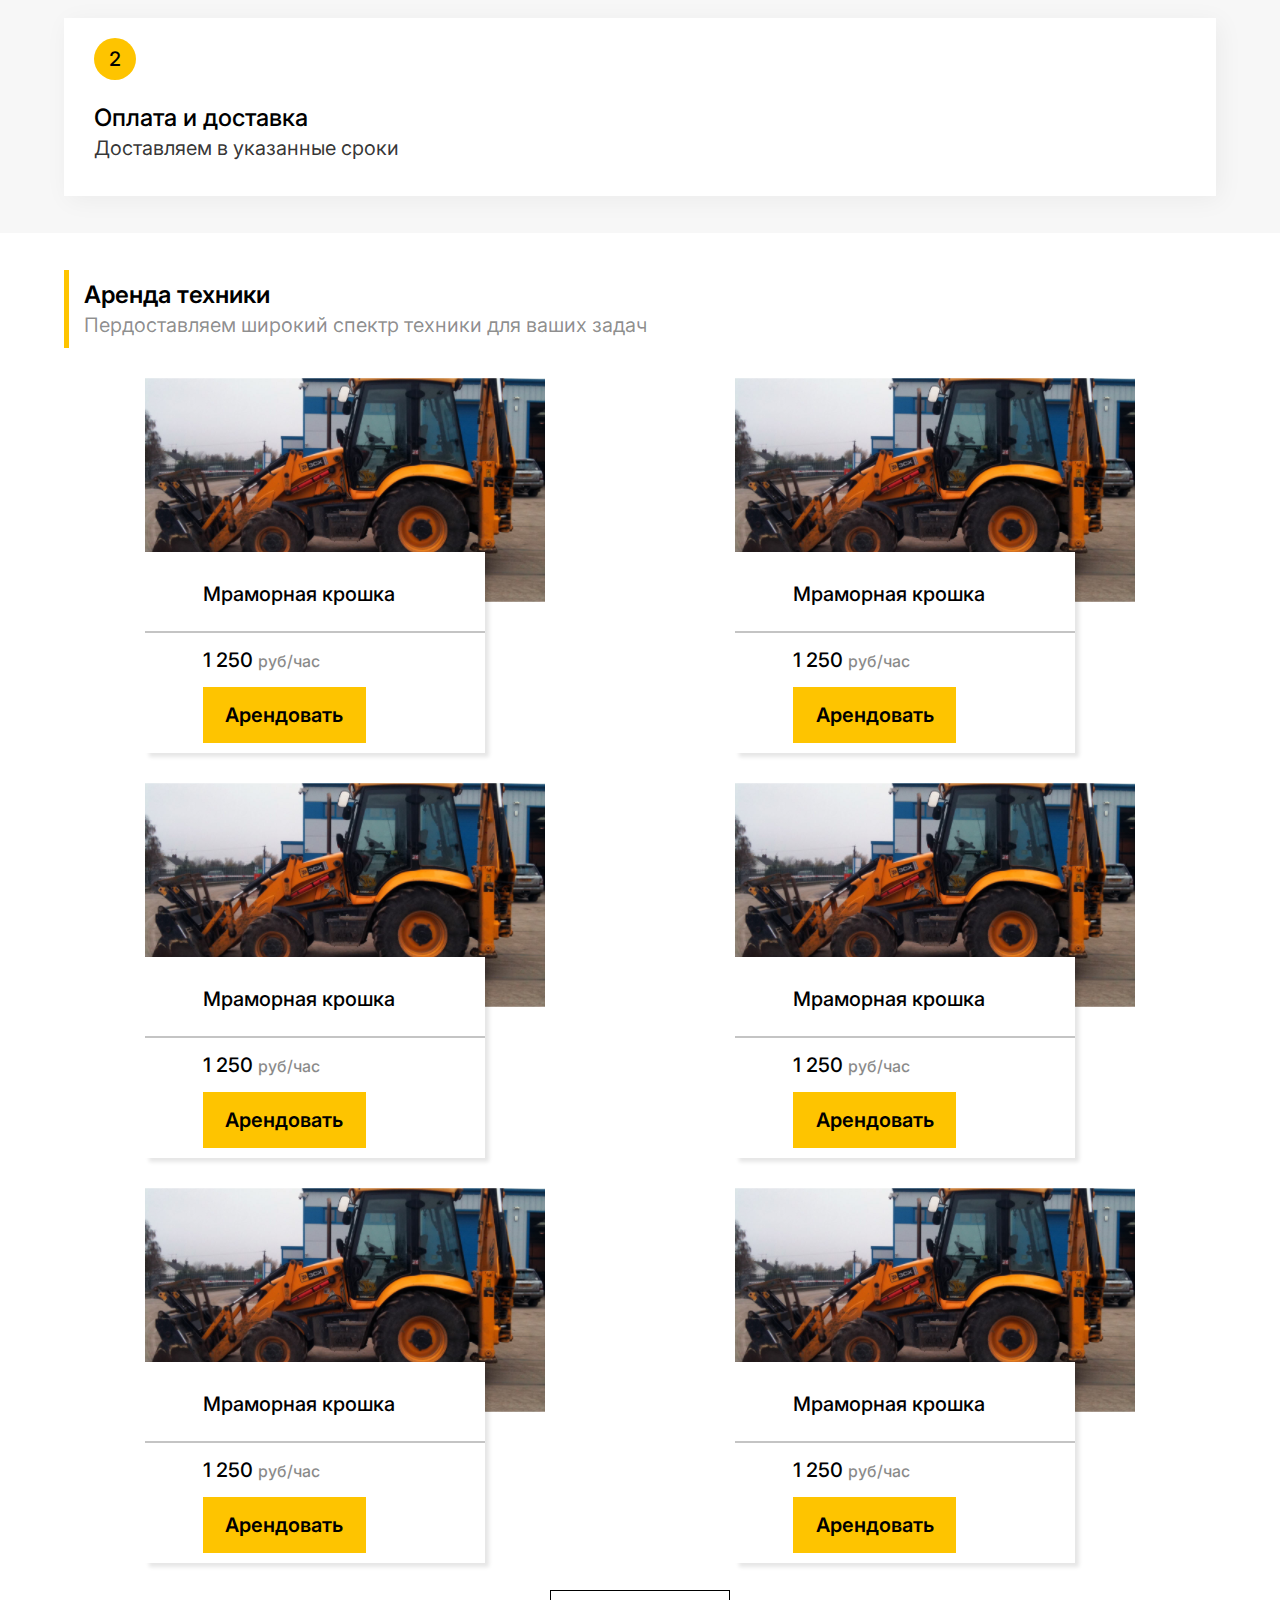
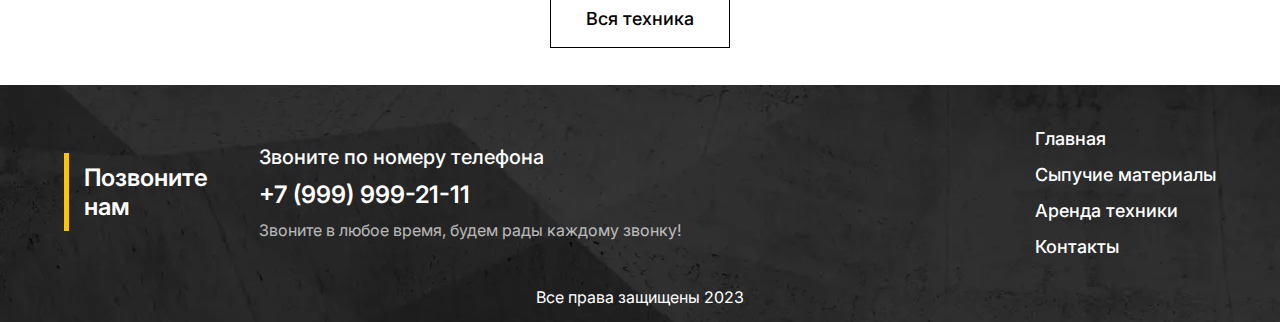
==== commit fda9b38f: "." ====
--- a/index.html
+++ b/index.html
@@ -10,6 +10,7 @@
     <link rel="preconnect" href="https://fonts.gstatic.com" crossorigin>
     <link href="https://fonts.googleapis.com/css2?family=Inter:wght@300;400;500;600;700;800&display=swap"
         rel="stylesheet">
+        <script src="https://code.jquery.com/jquery-3.6.0.js"></script>
     <title>ТЕХНО</title>
 </head>
 
@@ -21,6 +22,25 @@
             <a href="" class="text_num">+7 (999) 999-21-11</a>
             <a href="" class="btn_tel">Позвонить</a>
         </div>
+    </div>
+    <div class="gam">
+        <img onclick="close_gam()" class="krest" src="img/krest.svg" alt="krest">
+        <nav>
+            <ul>
+                <li>
+                    <a onclick="close_gam()" href="index.html">Главная</a>
+                </li>
+                <li>
+                    <a onclick="close_gam()" href="materials.html" class="about_nav">Сыпучие материалы</a>
+                </li>
+                <li>
+                    <a onclick="close_gam()" href="arenda.html" class="contacts_nav">Аренда техники</a>
+                </li>
+                <li>
+                    <a onclick="close_gam()" href="contact.html" class="fireplaces_nav">Контакты</a>
+                </li>
+            </ul>
+        </nav>
     </div>
     <header>
         <div class="upheader">
@@ -30,7 +50,7 @@
                         <img src="img/h24.svg" alt="">
                         <p>Работаем круглосуточно</p>
                     </div>
-                    <div class="wrapper__header">
+                    <div class="wrapper__header wrap_address">
                         <img src="img/map.svg" alt="">
                         <p>г.Москва, ул.Пресненский Вал, д.21, помещение 105 </p>
                     </div>
@@ -46,20 +66,22 @@
             <div class="cont">
                 <a href="#"><img src="img/logo.svg" alt=""></a>
                 <ul>
-                    <li><a href="">Главная</a></li>
-                    <li><a href="">Сыпучие материалы</a></li>
-                    <li><a href="">Аренда техники</a></li>
-                    <li><a href="">Контакты</a></li>
+                    <li><a href="index.html">Главная</a></li>
+                    <li><a href="materials.html">Сыпучие материалы</a></li>
+                    <li><a href="arenda.html">Аренда техники</a></li>
+                    <li><a href="contact.html">Контакты</a></li>
                 </ul>
+                <span onclick="gam_click()" class="lnr"><img width="30" height="30" src="img/polosi.svg"
+                    alt="gam"></span>
             </div>
         </nav>
-        <div class="banner__header">
+        <div class="banner__header" id="banner_hd">
             <img src="img/banner.png" alt="">
             <div class="into__banner">
                 <p>
                     Комплексные поставки<br><span>сыпучих материалов</span>
                 </p>
-                <a href="">Посмотреть каталог</a>
+                <a href="#material">Посмотреть каталог</a>
             </div>
 
         </div>
@@ -84,84 +106,117 @@
                         </ul>
                         <span class="border"></span>
                         <p>1 250 <span> руб</span></p>
-                        <button type="submit">Расcчитать,</button>
-                    </div>
-                </div>
-                <div class="blocktovar">
-                    <img src="img/mainimage.png" alt="">
-                    <div class="blockspec">
-                        <h3>Мраморная крошка</h3>
-                        <ul>
-                            <li>Крошка белая</li>
-                            <li>Крошка черная</li>
-                            <li>Крошка цветная</li>
-                        </ul>
-                        <span class="border"></span>
-                        <p>1 250 <span> руб</span></p>
-                        <button type="submit">Расcчитать</button>
-                    </div>
-                </div>
-                <div class="blocktovar">
-                    <img src="img/mainimage.png" alt="">
-                    <div class="blockspec">
-                        <h3>Мраморная крошка</h3>
-                        <ul>
-                            <li>Крошка белая</li>
-                            <li>Крошка черная</li>
-                            <li>Крошка цветная</li>
-                        </ul>
-                        <span class="border"></span>
-                        <p>1 250 <span> руб</span></p>
-                        <button type="submit">Расcчитать</button>
-                    </div>
-                </div>
-                <div class="blocktovar">
-                    <img src="img/mainimage.png" alt="">
-                    <div class="blockspec">
-                        <h3>Мраморная крошка</h3>
-                        <ul>
-                            <li>Крошка белая</li>
-                            <li>Крошка черная</li>
-                            <li>Крошка цветная</li>
-                        </ul>
-                        <span class="border"></span>
-                        <p>1 250 <span> руб</span></p>
-                        <button type="submit">Расcчитать</button>
-                    </div>
-                </div>
-                <div class="blocktovar">
-                    <img src="img/mainimage.png" alt="">
-                    <div class="blockspec">
-                        <h3>Мраморная крошка</h3>
-                        <ul>
-                            <li>Крошка белая</li>
-                            <li>Крошка черная</li>
-                            <li>Крошка цветная</li>
-                        </ul>
-                        <span class="border"></span>
-                        <p>1 250 <span> руб</span></p>
-                        <button type="submit">Расcчитать</button>
-                    </div>
-                </div>
-                <div class="blocktovar">
-                    <img src="img/mainimage.png" alt="">
-                    <div class="blockspec">
-                        <h3>Мраморная крошка</h3>
-                        <ul>
-                            <li>Крошка белая</li>
-                            <li>Крошка черная</li>
-                            <li>Крошка цветная</li>
-                        </ul>
-                        <span class="border"></span>
-                        <p>1 250 <span> руб</span></p>
-                        <button type="submit">Расcчитать</button>
-                    </div>
-                </div>
-            </div>
-            <a class="allproduct" href="#">Вся продукция</a>
+                        <button>Расcчитать</button>
+                    </div>
+                </div>
+                <div class="blocktovar">
+                    <img src="img/mainimage.png" alt="">
+                    <div class="blockspec">
+                        <h3>Мраморная крошка</h3>
+                        <ul>
+                            <li>Крошка белая</li>
+                            <li>Крошка черная</li>
+                            <li>Крошка цветная</li>
+                        </ul>
+                        <span class="border"></span>
+                        <p>1 250 <span> руб</span></p>
+                        <button>Расcчитать</button>
+                    </div>
+                </div>
+                <div class="blocktovar">
+                    <img src="img/mainimage.png" alt="">
+                    <div class="blockspec">
+                        <h3>Мраморная крошка</h3>
+                        <ul>
+                            <li>Крошка белая</li>
+                            <li>Крошка черная</li>
+                            <li>Крошка цветная</li>
+                        </ul>
+                        <span class="border"></span>
+                        <p>1 250 <span> руб</span></p>
+                        <button>Расcчитать</button>
+                    </div>
+                </div>
+                <div class="blocktovar">
+                    <img src="img/mainimage.png" alt="">
+                    <div class="blockspec">
+                        <h3>Мраморная крошка</h3>
+                        <ul>
+                            <li>Крошка белая</li>
+                            <li>Крошка черная</li>
+                            <li>Крошка цветная</li>
+                        </ul>
+                        <span class="border"></span>
+                        <p>1 250 <span> руб</span></p>
+                        <button>Расcчитать</button>
+                    </div>
+                </div>
+                <div class="blocktovar">
+                    <img src="img/mainimage.png" alt="">
+                    <div class="blockspec">
+                        <h3>Мраморная крошка</h3>
+                        <ul>
+                            <li>Крошка белая</li>
+                            <li>Крошка черная</li>
+                            <li>Крошка цветная</li>
+                        </ul>
+                        <span class="border"></span>
+                        <p>1 250 <span> руб</span></p>
+                        <button>Расcчитать</button>
+                    </div>
+                </div>
+                <div class="blocktovar">
+                    <img src="img/mainimage.png" alt="">
+                    <div class="blockspec">
+                        <h3>Мраморная крошка</h3>
+                        <ul>
+                            <li>Крошка белая</li>
+                            <li>Крошка черная</li>
+                            <li>Крошка цветная</li>
+                        </ul>
+                        <span class="border"></span>
+                        <p>1 250 <span> руб</span></p>
+                        <button>Расcчитать</button>
+                    </div>
+                </div>
+            </div>
+            <a class="allproduct" href="materials.html">Вся продукция</a>
         </div>
     </section>
 
+    <section id="about">
+        <div class="content">
+            <img class="banner" src="img/banner2.png" alt="">
+            <div class="into__banner">
+                <p>
+                    4 причины выбрать нас<br><span>Мы работаем не только с компаниями, но и с частными лицами</span>
+                </p>
+            </div>
+            <div class="info">
+                <div class="fst">
+                    <div class="elem">
+                        <img src="./img/car.svg" alt="mountains">
+                        <p>Собственный<br><span>автопарк</span></p>
+                    </div>
+                    <div class="elem">
+                        <img src="./img/money.svg" alt="mountains">
+                        <p>Гибкая ценновая<br><span>политика</span></p>
+                    </div>
+                </div>
+                <div class="snd">
+                    <div class="elem">
+                        <img src="./img/mountains.svg" alt="mountains">
+                        <p>Поставки<br><span>с карьеров</span></p>
+                    </div>
+                    <div class="elem">
+                        <img src="./img/time.svg" alt="mountains">
+                        <p>Круглосуточный<br><span>приём заявок</span></p>
+                    </div>
+                </div>
+            </div>
+        </div>
+        
+    </section>
 
     <section id="step">
         <div class="cont">
@@ -187,7 +242,7 @@
         </div>
     </section>
 
-    <section id="material">
+    <section id="tecn">
         <div class="cont">
             <h2>
                 Аренда техники<br><span>Пердоставляем широкий спектр техники для ваших задач</span>
@@ -199,56 +254,56 @@
                         <h3>Мраморная крошка</h3>
                         <span class="border"></span>
                         <p>1 250 <span> руб/час</span></p>
-                        <button type="submit">Арендовать</button>
-                    </div>
-                </div>
-                <div class="blocktovar">
-                    <img src="img/arenda.png" alt="">
-                    <div class="blockspec">
-                        <h3>Мраморная крошка</h3>
-                        <span class="border"></span>
-                        <p>1 250 <span> руб/час</span></p>
-                        <button type="submit">Арендовать</button>
-                    </div>
-                </div>
-                <div class="blocktovar">
-                    <img src="img/arenda.png" alt="">
-                    <div class="blockspec">
-                        <h3>Мраморная крошка</h3>
-                        <span class="border"></span>
-                        <p>1 250 <span> руб/час</span></p>
-                        <button type="submit">Арендовать</button>
-                    </div>
-                </div>
-                <div class="blocktovar">
-                    <img src="img/arenda.png" alt="">
-                    <div class="blockspec">
-                        <h3>Мраморная крошка</h3>
-                        <span class="border"></span>
-                        <p>1 250 <span> руб/час</span></p>
-                        <button type="submit">Арендовать</button>
-                    </div>
-                </div>
-                <div class="blocktovar">
-                    <img src="img/arenda.png" alt="">
-                    <div class="blockspec">
-                        <h3>Мраморная крошка</h3>
-                        <span class="border"></span>
-                        <p>1 250 <span> руб/час</span></p>
-                        <button type="submit">Арендовать</button>
-                    </div>
-                </div>
-                <div class="blocktovar">
-                    <img src="img/arenda.png" alt="">
-                    <div class="blockspec">
-                        <h3>Мраморная крошка</h3>
-                        <span class="border"></span>
-                        <p>1 250 <span> руб/час</span></p>
-                        <button type="submit">Арендовать</button>
-                    </div>
-                </div>
-            </div>
-            <a class="allproduct" href="#">Вся продукция</a>
+                        <button>Арендовать</button>
+                    </div>
+                </div>
+                <div class="blocktovar">
+                    <img src="img/arenda.png" alt="">
+                    <div class="blockspec">
+                        <h3>Мраморная крошка</h3>
+                        <span class="border"></span>
+                        <p>1 250 <span> руб/час</span></p>
+                        <button>Арендовать</button>
+                    </div>
+                </div>
+                <div class="blocktovar">
+                    <img src="img/arenda.png" alt="">
+                    <div class="blockspec">
+                        <h3>Мраморная крошка</h3>
+                        <span class="border"></span>
+                        <p>1 250 <span> руб/час</span></p>
+                        <button>Арендовать</button>
+                    </div>
+                </div>
+                <div class="blocktovar">
+                    <img src="img/arenda.png" alt="">
+                    <div class="blockspec">
+                        <h3>Мраморная крошка</h3>
+                        <span class="border"></span>
+                        <p>1 250 <span> руб/час</span></p>
+                        <button>Арендовать</button>
+                    </div>
+                </div>
+                <div class="blocktovar">
+                    <img src="img/arenda.png" alt="">
+                    <div class="blockspec">
+                        <h3>Мраморная крошка</h3>
+                        <span class="border"></span>
+                        <p>1 250 <span> руб/час</span></p>
+                        <button>Арендовать</button>
+                    </div>
+                </div>
+                <div class="blocktovar">
+                    <img src="img/arenda.png" alt="">
+                    <div class="blockspec">
+                        <h3>Мраморная крошка</h3>
+                        <span class="border"></span>
+                        <p>1 250 <span> руб/час</span></p>
+                        <button>Арендовать</button>
+                    </div>
+                </div>
+            </div>
+            <a class="allproduct" href="arenda.html">Вся техника</a>
         </div>
     </section>
 
@@ -265,10 +320,10 @@
                 </div>
                 <div class="footer_right">
                     <ul>
-                        <li><a href="">Главная</a></li>
-                        <li><a href="">Сыпучие материалы</a></li>
-                        <li><a href="">Аренда техники</a></li>
-                        <li><a href="">Контакты</a></li>
+                        <li><a href="index.html">Главная</a></li>
+                        <li><a href="materials.html">Сыпучие материалы</a></li>
+                        <li><a href="arenda.html">Аренда техники</a></li>
+                        <li><a href="contact.html">Контакты</a></li>
                     </ul>
                 </div>
 
@@ -277,6 +332,7 @@
         </div>
 
     </footer>
+    <script src="js/index.js"></script>
 </body>
 
 </html>--- a/css/index.css
+++ b/css/index.css
@@ -3,6 +3,9 @@
     margin: 0;
     box-sizing: border-box;
     font-family: 'Inter', sans-serif;
+}
+.gam, .lnr {
+    display: none;
 }
 .upheader{
     padding-top: 37px;
@@ -73,6 +76,9 @@
     font-size: 20px;
     font-weight: 400;
     color: rgba(0, 0, 0, 0.46);
+}
+button {
+    cursor: pointer;
 }
 /* step */
 #step{
@@ -115,15 +121,61 @@
     color: rgba(0, 0, 0, 0.8);
 }
 
+.content {
+    position: relative;
+    margin: 0;
+    margin-left: auto;
+    width: fit-content;
+}
+.content .banner {
+    display: block;
+}
+#about .into__banner {
+    position: absolute;
+    top: 40px;
+    left: 208px;
+    width: 650px;
+}
+#about .into__banner p {
+    padding: 20px 55px 20px 37px;
+}
+.info {
+    position: absolute;
+    bottom: 51px;
+    left: 671px;
+    width: 600px;
+}
+.info .fst, .info .snd {
+    display: flex;
+    justify-content: space-between;
+    align-items: center;
+}
+.info .fst {
+    margin-bottom: 57px;
+}
+.elem {
+    display: flex;
+}
+.elem p {
+    color: #fff;
+    margin-left: 17px;
+    font-size: 20px;
+    font-weight: 600;
+}
+.elem p span {
+    font-weight: 400;
+}
+
 /* сыпучие материалы и аренда */
-#material {
-    padding-top: 37px;
-}
-#material h2{
+#material, #tecn {
+    padding: 37px 0;
+}
+#material h2, #tecn h2{
     width: 700px;
 }
 .blocktovar {
     width: 400px;
+    margin: 0 auto;
 }
 .blocktovar img {
     display: block;
@@ -218,6 +270,10 @@
     display: none; /*flex*/
     justify-content: center;
     align-items: center;
+    z-index: 2;
+}
+.enable {
+    display: flex;
 }
 .wind_cts {
     position: relative;
@@ -370,3 +426,246 @@
     margin-top: 30px;
     text-align: center;
 }
+td {
+    border: 1px solid black;
+}
+table {
+    border-collapse: collapse;
+    width: 100%;
+    padding: 15px 0;
+    display: block;
+    
+}
+td {
+    padding: 5px;
+    word-break: break-all;
+}
+td:first-child {
+    width: 30%;
+}
+
+@media screen and (max-width: 1643px) {
+    .banner__header img, .content, .content .banner {
+        width: 100%;
+    }
+}
+
+@media screen and (max-width: 1443px) {
+    .cont {
+        width: 90%;
+    }
+    .vsetovari {
+        gap: 2.32vw;
+        grid-template-columns: 1fr 1fr;
+        grid-template-rows: 1fr 1fr 1fr;
+    }
+    .into__banner {
+        top: 40px;
+    }
+    #about .into__banner {
+        position: static;
+        margin: 0 auto;
+        margin-bottom: 70px;
+    }
+    .info {
+        position: static;
+        margin: 0 auto;
+    }
+    .content .banner {
+        display: none;
+    }
+    #about {
+        background-image: url("../img/banner2.png");
+        padding: 30px 0;
+    }
+    .all_steps {
+        flex-direction: column;
+    }
+    .wrapper__step {
+        width: 100%;
+    }
+}
+
+@media screen and (max-width: 1240px) {
+    .upheader .cont .wrapper__left .wrapper__header.wrap_address {
+        display: none;
+    }
+    #about {
+        background-image: url("../img/back.png");
+    }
+}
+
+@media screen and (max-width: 1000px) {
+    .vsetovari {
+        grid-template-columns: 1fr;
+        grid-template-rows: auto;
+    }
+    #material h2, #tecn h2 {
+        width: auto;
+    }
+    .banner__header {
+        background-image: url("../img/banner.png");
+        padding: 30px 0;
+    }
+    .banner__header img {
+        display: none;
+    }
+    .into__banner {
+        position: static;
+        width: 400px;
+        margin: 0 auto;
+    }
+    .into__banner a {
+        margin-left: auto;
+        margin-right: auto;
+    }
+    #about .into__banner p {
+        width: 400px;
+        margin: 0 auto;
+    }
+    #about .into__banner {
+        width: auto;
+    }
+    .footer_call {
+        display: none;
+    }
+    .footer_left {
+        width: 100%;
+    }
+    .upheader .cont, .footer_block .cont, .footer_left {
+        flex-direction: column;
+        order: 2;
+    }
+    .footer_right ul li {
+        text-align: center;
+    }
+    .footer_right {
+        margin: 0 auto;
+        order: 1;
+        margin-bottom: 20px;
+    }
+    .fst, .snd {
+        flex-direction: column;
+    }
+    .snd .elem:last-child {
+        margin-bottom: 0;
+    }
+    .info .fst {
+        margin-bottom: 0;
+    }
+    .info {
+        width: 100%;
+    }
+    .elem {
+        width: 240px;
+        margin-bottom: 20px;
+    }
+    .elem img {
+        width: 52px;
+    }
+    .upheader .cont .wrapper__left .wrapper__header {
+        margin-right: 0;
+        margin-bottom: 20px;
+    }
+
+    header nav ul {
+        display: none;
+    }
+    .gam, .lnr {
+        display: block;
+    }
+    .gam {
+        position: fixed;
+        top: -4000px;
+        left: 0;
+        width: 100%;
+        height: 100%;
+        background-color: #fff;
+        display: flex;
+        flex-direction: column;
+        align-items: center;
+        justify-content: space-evenly;
+        transition: all 0.35s ease;
+        z-index: 3;
+    }
+    
+    .gam .krest {
+        position: absolute;
+        top: 20px;
+        right: 20px;
+        width: 50px;
+        height: 50px;
+    }
+    
+    .gam nav {
+        text-align: center;
+    }
+    
+    .gam li {
+        margin-bottom: 20px;
+        list-style-type: none;
+    }
+    
+    .gam li a {
+        text-decoration: none;
+        color: #000;
+        font-size: 20px;
+        font-family: "Source Sans Pro", sans-serif;
+        text-transform: uppercase;
+    }
+    .line_gam {
+        border-top: 1px solid #00adb5;
+        padding-top: 15px;
+    }
+    
+    .contact_gam {
+        display: flex;
+        justify-content: center;
+    }
+}
+
+@media screen and (max-width: 600px) {
+    p, span, li, a, button {
+        font-size: 16px !important; 
+    }
+    h3 {
+        font-size: 18px !important; 
+    }
+    h2 {
+        font-size: 20px; 
+    }
+    .elem img {
+        width: 40px;
+    }
+    .upheader, header nav .cont, .banner__header, #material, #tecn, #about, #step, .footer_block {
+        padding: 10px 0;
+    }
+    .upheader .cont .wrapper__left .wrapper__header {
+        margin-bottom: 10px;
+    }
+    .wrapper__step {
+        margin-top: 10px;
+    }
+    .blocktovar {
+        width: 290px;
+    }
+    .blocktovar img {
+        width: 100%;
+    }
+    .blockspec {
+        margin-top: 0;
+        width: 100%;
+    }
+    .blockspec h3, .blockspec p, .blockspec ul {
+        padding-left: 15px;
+    }
+    .blockspec button {
+        margin-left: 15px;
+    }
+    .banner__header {
+        display: none;
+    }
+    #about .into__banner p {
+        width: 290px;
+    }
+}